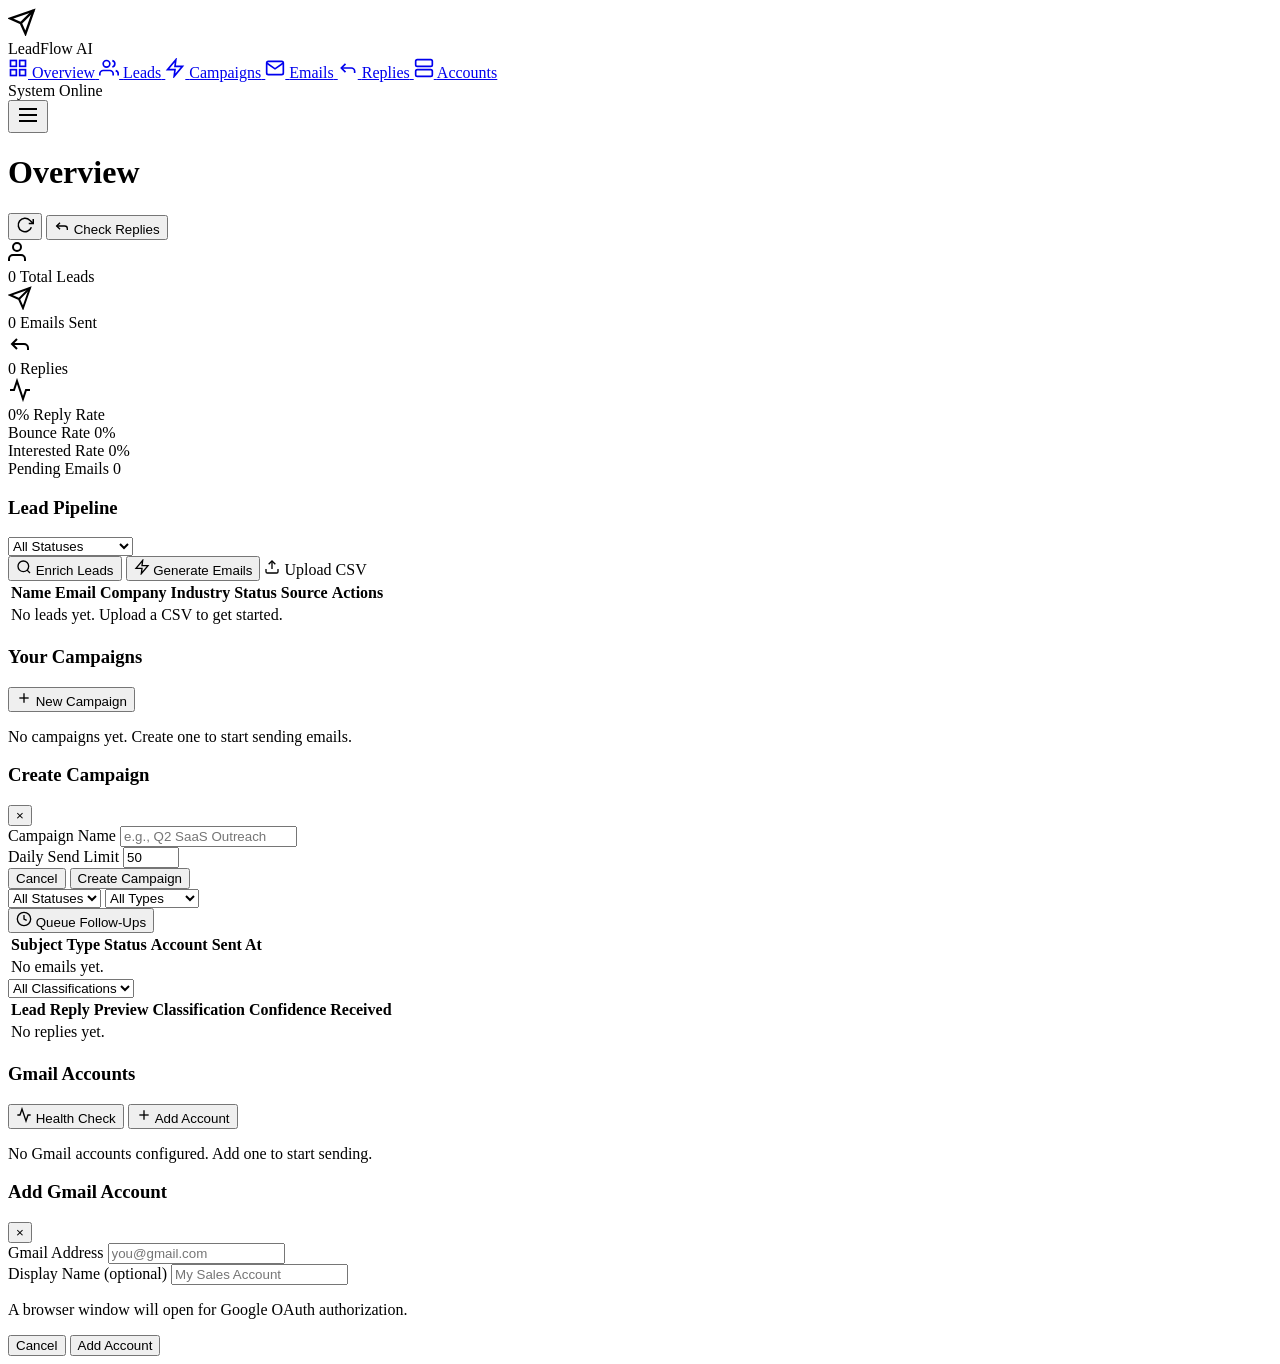
==== dashboard/templates/index.html @ a5ef7bdb "🚀 LeadFlow AI - Cold Email Outreach System" ====
<!DOCTYPE html>
<html lang="en">
<head>
    <meta charset="UTF-8">
    <meta name="viewport" content="width=device-width, initial-scale=1.0">
    <title>LeadFlow AI — Cold Email Outreach Dashboard</title>
    <meta name="description" content="AI-powered cold email outreach system with personalized emails, automated follow-ups, and reply tracking.">
    <link rel="preconnect" href="https://fonts.googleapis.com">
    <link rel="preconnect" href="https://fonts.gstatic.com" crossorigin>
    <link href="https://fonts.googleapis.com/css2?family=Inter:wght@300;400;500;600;700;800&display=swap" rel="stylesheet">
    <link rel="stylesheet" href="/static/css/styles.css">
</head>
<body>
    <!-- ═══ Sidebar ═══ -->
    <aside class="sidebar" id="sidebar">
        <div class="sidebar-brand">
            <div class="brand-icon">
                <svg width="28" height="28" viewBox="0 0 24 24" fill="none" stroke="currentColor" stroke-width="2">
                    <path d="M22 2L11 13"/><path d="M22 2L15 22L11 13L2 9L22 2Z"/>
                </svg>
            </div>
            <span class="brand-text">LeadFlow <span class="brand-ai">AI</span></span>
        </div>

        <nav class="sidebar-nav">
            <a href="#" class="nav-item active" data-section="overview" id="nav-overview">
                <svg width="20" height="20" viewBox="0 0 24 24" fill="none" stroke="currentColor" stroke-width="2"><rect x="3" y="3" width="7" height="7"/><rect x="14" y="3" width="7" height="7"/><rect x="3" y="14" width="7" height="7"/><rect x="14" y="14" width="7" height="7"/></svg>
                <span>Overview</span>
            </a>
            <a href="#" class="nav-item" data-section="leads" id="nav-leads">
                <svg width="20" height="20" viewBox="0 0 24 24" fill="none" stroke="currentColor" stroke-width="2"><path d="M17 21v-2a4 4 0 0 0-4-4H5a4 4 0 0 0-4 4v2"/><circle cx="9" cy="7" r="4"/><path d="M23 21v-2a4 4 0 0 0-3-3.87"/><path d="M16 3.13a4 4 0 0 1 0 7.75"/></svg>
                <span>Leads</span>
            </a>
            <a href="#" class="nav-item" data-section="campaigns" id="nav-campaigns">
                <svg width="20" height="20" viewBox="0 0 24 24" fill="none" stroke="currentColor" stroke-width="2"><polygon points="13 2 3 14 12 14 11 22 21 10 12 10 13 2"/></svg>
                <span>Campaigns</span>
            </a>
            <a href="#" class="nav-item" data-section="emails" id="nav-emails">
                <svg width="20" height="20" viewBox="0 0 24 24" fill="none" stroke="currentColor" stroke-width="2"><path d="M4 4h16c1.1 0 2 .9 2 2v12c0 1.1-.9 2-2 2H4c-1.1 0-2-.9-2-2V6c0-1.1.9-2 2-2z"/><polyline points="22,6 12,13 2,6"/></svg>
                <span>Emails</span>
            </a>
            <a href="#" class="nav-item" data-section="replies" id="nav-replies">
                <svg width="20" height="20" viewBox="0 0 24 24" fill="none" stroke="currentColor" stroke-width="2"><polyline points="9 17 4 12 9 7"/><path d="M20 18v-2a4 4 0 0 0-4-4H4"/></svg>
                <span>Replies</span>
            </a>
            <a href="#" class="nav-item" data-section="accounts" id="nav-accounts">
                <svg width="20" height="20" viewBox="0 0 24 24" fill="none" stroke="currentColor" stroke-width="2"><rect x="2" y="2" width="20" height="8" rx="2" ry="2"/><rect x="2" y="14" width="20" height="8" rx="2" ry="2"/><line x1="6" y1="6" x2="6.01" y2="6"/><line x1="6" y1="18" x2="6.01" y2="18"/></svg>
                <span>Accounts</span>
            </a>
        </nav>

        <div class="sidebar-footer">
            <div class="system-status" id="system-status">
                <div class="status-dot online"></div>
                <span>System Online</span>
            </div>
        </div>
    </aside>

    <!-- ═══ Main Content ═══ -->
    <main class="main-content">
        <!-- Header -->
        <header class="top-bar">
            <div class="top-bar-left">
                <button class="menu-toggle" id="menu-toggle" aria-label="Toggle sidebar">
                    <svg width="24" height="24" viewBox="0 0 24 24" fill="none" stroke="currentColor" stroke-width="2"><line x1="3" y1="12" x2="21" y2="12"/><line x1="3" y1="6" x2="21" y2="6"/><line x1="3" y1="18" x2="21" y2="18"/></svg>
                </button>
                <h1 class="page-title" id="page-title">Overview</h1>
            </div>
            <div class="top-bar-right">
                <button class="btn btn-ghost" id="btn-refresh" title="Refresh data">
                    <svg width="18" height="18" viewBox="0 0 24 24" fill="none" stroke="currentColor" stroke-width="2"><polyline points="23 4 23 10 17 10"/><path d="M20.49 15a9 9 0 1 1-2.12-9.36L23 10"/></svg>
                </button>
                <button class="btn btn-primary" id="btn-check-replies">
                    <svg width="16" height="16" viewBox="0 0 24 24" fill="none" stroke="currentColor" stroke-width="2"><polyline points="9 17 4 12 9 7"/><path d="M20 18v-2a4 4 0 0 0-4-4H4"/></svg>
                    Check Replies
                </button>
            </div>
        </header>

        <div class="content-area" id="content-area">

            <!-- ═══ OVERVIEW SECTION ═══ -->
            <section class="section active" id="section-overview">
                <!-- Stat Cards -->
                <div class="stats-grid">
                    <div class="stat-card" id="stat-leads">
                        <div class="stat-icon icon-purple">
                            <svg width="24" height="24" viewBox="0 0 24 24" fill="none" stroke="currentColor" stroke-width="2"><path d="M17 21v-2a4 4 0 0 0-4-4H5a4 4 0 0 0-4 4v2"/><circle cx="9" cy="7" r="4"/></svg>
                        </div>
                        <div class="stat-info">
                            <span class="stat-value" id="val-total-leads">0</span>
                            <span class="stat-label">Total Leads</span>
                        </div>
                    </div>
                    <div class="stat-card" id="stat-sent">
                        <div class="stat-icon icon-blue">
                            <svg width="24" height="24" viewBox="0 0 24 24" fill="none" stroke="currentColor" stroke-width="2"><path d="M22 2L11 13"/><path d="M22 2L15 22L11 13L2 9L22 2Z"/></svg>
                        </div>
                        <div class="stat-info">
                            <span class="stat-value" id="val-total-sent">0</span>
                            <span class="stat-label">Emails Sent</span>
                        </div>
                    </div>
                    <div class="stat-card" id="stat-replies">
                        <div class="stat-icon icon-green">
                            <svg width="24" height="24" viewBox="0 0 24 24" fill="none" stroke="currentColor" stroke-width="2"><polyline points="9 17 4 12 9 7"/><path d="M20 18v-2a4 4 0 0 0-4-4H4"/></svg>
                        </div>
                        <div class="stat-info">
                            <span class="stat-value" id="val-total-replies">0</span>
                            <span class="stat-label">Replies</span>
                        </div>
                    </div>
                    <div class="stat-card" id="stat-rate">
                        <div class="stat-icon icon-amber">
                            <svg width="24" height="24" viewBox="0 0 24 24" fill="none" stroke="currentColor" stroke-width="2"><polyline points="22 12 18 12 15 21 9 3 6 12 2 12"/></svg>
                        </div>
                        <div class="stat-info">
                            <span class="stat-value" id="val-reply-rate">0%</span>
                            <span class="stat-label">Reply Rate</span>
                        </div>
                    </div>
                </div>

                <!-- Rate Cards Row -->
                <div class="rates-grid">
                    <div class="rate-card">
                        <div class="rate-header">
                            <span class="rate-title">Bounce Rate</span>
                            <span class="rate-value" id="val-bounce-rate">0%</span>
                        </div>
                        <div class="rate-bar">
                            <div class="rate-fill rate-fill-red" id="bar-bounce" style="width: 0%"></div>
                        </div>
                    </div>
                    <div class="rate-card">
                        <div class="rate-header">
                            <span class="rate-title">Interested Rate</span>
                            <span class="rate-value" id="val-interested-rate">0%</span>
                        </div>
                        <div class="rate-bar">
                            <div class="rate-fill rate-fill-green" id="bar-interested" style="width: 0%"></div>
                        </div>
                    </div>
                    <div class="rate-card">
                        <div class="rate-header">
                            <span class="rate-title">Pending Emails</span>
                            <span class="rate-value" id="val-pending">0</span>
                        </div>
                        <div class="rate-bar">
                            <div class="rate-fill rate-fill-blue" id="bar-pending" style="width: 0%"></div>
                        </div>
                    </div>
                </div>

                <!-- Pipeline Chart -->
                <div class="card">
                    <div class="card-header">
                        <h3>Lead Pipeline</h3>
                    </div>
                    <div class="pipeline-chart" id="pipeline-chart">
                        <!-- Populated by JS -->
                    </div>
                </div>
            </section>

            <!-- ═══ LEADS SECTION ═══ -->
            <section class="section" id="section-leads">
                <div class="section-toolbar">
                    <div class="toolbar-left">
                        <select class="select" id="lead-status-filter">
                            <option value="">All Statuses</option>
                            <option value="new">New</option>
                            <option value="enriched">Enriched</option>
                            <option value="email_generated">Email Generated</option>
                            <option value="emailed">Emailed</option>
                            <option value="followup_1_sent">Follow-Up 1 Sent</option>
                            <option value="followup_2_sent">Follow-Up 2 Sent</option>
                            <option value="replied">Replied</option>
                            <option value="bounced">Bounced</option>
                        </select>
                    </div>
                    <div class="toolbar-right">
                        <button class="btn btn-secondary" id="btn-enrich">
                            <svg width="16" height="16" viewBox="0 0 24 24" fill="none" stroke="currentColor" stroke-width="2"><circle cx="11" cy="11" r="8"/><line x1="21" y1="21" x2="16.65" y2="16.65"/></svg>
                            Enrich Leads
                        </button>
                        <button class="btn btn-secondary" id="btn-generate-emails">
                            <svg width="16" height="16" viewBox="0 0 24 24" fill="none" stroke="currentColor" stroke-width="2"><polygon points="13 2 3 14 12 14 11 22 21 10 12 10 13 2"/></svg>
                            Generate Emails
                        </button>
                        <label class="btn btn-primary upload-btn" id="btn-upload-csv">
                            <svg width="16" height="16" viewBox="0 0 24 24" fill="none" stroke="currentColor" stroke-width="2"><path d="M21 15v4a2 2 0 0 1-2 2H5a2 2 0 0 1-2-2v-4"/><polyline points="17 8 12 3 7 8"/><line x1="12" y1="3" x2="12" y2="15"/></svg>
                            Upload CSV
                            <input type="file" accept=".csv" id="csv-file-input" hidden>
                        </label>
                    </div>
                </div>

                <div class="card">
                    <div class="table-wrapper">
                        <table class="data-table" id="leads-table">
                            <thead>
                                <tr>
                                    <th>Name</th>
                                    <th>Email</th>
                                    <th>Company</th>
                                    <th>Industry</th>
                                    <th>Status</th>
                                    <th>Source</th>
                                    <th>Actions</th>
                                </tr>
                            </thead>
                            <tbody id="leads-tbody">
                                <tr><td colspan="7" class="empty-state">No leads yet. Upload a CSV to get started.</td></tr>
                            </tbody>
                        </table>
                    </div>
                    <div class="pagination" id="leads-pagination"></div>
                </div>
            </section>

            <!-- ═══ CAMPAIGNS SECTION ═══ -->
            <section class="section" id="section-campaigns">
                <div class="section-toolbar">
                    <div class="toolbar-left">
                        <h3>Your Campaigns</h3>
                    </div>
                    <div class="toolbar-right">
                        <button class="btn btn-primary" id="btn-new-campaign">
                            <svg width="16" height="16" viewBox="0 0 24 24" fill="none" stroke="currentColor" stroke-width="2"><line x1="12" y1="5" x2="12" y2="19"/><line x1="5" y1="12" x2="19" y2="12"/></svg>
                            New Campaign
                        </button>
                    </div>
                </div>

                <div class="campaigns-grid" id="campaigns-grid">
                    <div class="empty-state-card">
                        <p>No campaigns yet. Create one to start sending emails.</p>
                    </div>
                </div>

                <!-- New Campaign Modal -->
                <div class="modal-overlay" id="modal-new-campaign">
                    <div class="modal">
                        <div class="modal-header">
                            <h3>Create Campaign</h3>
                            <button class="modal-close" id="modal-close-campaign">&times;</button>
                        </div>
                        <div class="modal-body">
                            <div class="form-group">
                                <label for="campaign-name">Campaign Name</label>
                                <input type="text" id="campaign-name" class="input" placeholder="e.g., Q2 SaaS Outreach">
                            </div>
                            <div class="form-group">
                                <label for="campaign-limit">Daily Send Limit</label>
                                <input type="number" id="campaign-limit" class="input" value="50" min="1" max="500">
                            </div>
                        </div>
                        <div class="modal-footer">
                            <button class="btn btn-ghost" id="btn-cancel-campaign">Cancel</button>
                            <button class="btn btn-primary" id="btn-create-campaign">Create Campaign</button>
                        </div>
                    </div>
                </div>
            </section>

            <!-- ═══ EMAILS SECTION ═══ -->
            <section class="section" id="section-emails">
                <div class="section-toolbar">
                    <div class="toolbar-left">
                        <select class="select" id="email-status-filter">
                            <option value="">All Statuses</option>
                            <option value="pending">Pending</option>
                            <option value="sent">Sent</option>
                            <option value="failed">Failed</option>
                            <option value="bounced">Bounced</option>
                        </select>
                        <select class="select" id="email-type-filter">
                            <option value="">All Types</option>
                            <option value="initial">Initial</option>
                            <option value="followup_1">Follow-Up 1</option>
                            <option value="followup_2">Follow-Up 2</option>
                        </select>
                    </div>
                    <div class="toolbar-right">
                        <button class="btn btn-secondary" id="btn-check-followups">
                            <svg width="16" height="16" viewBox="0 0 24 24" fill="none" stroke="currentColor" stroke-width="2"><circle cx="12" cy="12" r="10"/><polyline points="12 6 12 12 16 14"/></svg>
                            Queue Follow-Ups
                        </button>
                    </div>
                </div>

                <div class="card">
                    <div class="table-wrapper">
                        <table class="data-table" id="emails-table">
                            <thead>
                                <tr>
                                    <th>Subject</th>
                                    <th>Type</th>
                                    <th>Status</th>
                                    <th>Account</th>
                                    <th>Sent At</th>
                                </tr>
                            </thead>
                            <tbody id="emails-tbody">
                                <tr><td colspan="5" class="empty-state">No emails yet.</td></tr>
                            </tbody>
                        </table>
                    </div>
                    <div class="pagination" id="emails-pagination"></div>
                </div>
            </section>

            <!-- ═══ REPLIES SECTION ═══ -->
            <section class="section" id="section-replies">
                <div class="section-toolbar">
                    <div class="toolbar-left">
                        <select class="select" id="reply-class-filter">
                            <option value="">All Classifications</option>
                            <option value="interested">Interested</option>
                            <option value="not_interested">Not Interested</option>
                            <option value="out_of_office">Out of Office</option>
                            <option value="unsubscribe">Unsubscribe</option>
                            <option value="spam">Spam</option>
                        </select>
                    </div>
                </div>

                <div class="card">
                    <div class="table-wrapper">
                        <table class="data-table" id="replies-table">
                            <thead>
                                <tr>
                                    <th>Lead</th>
                                    <th>Reply Preview</th>
                                    <th>Classification</th>
                                    <th>Confidence</th>
                                    <th>Received</th>
                                </tr>
                            </thead>
                            <tbody id="replies-tbody">
                                <tr><td colspan="5" class="empty-state">No replies yet.</td></tr>
                            </tbody>
                        </table>
                    </div>
                    <div class="pagination" id="replies-pagination"></div>
                </div>
            </section>

            <!-- ═══ ACCOUNTS SECTION ═══ -->
            <section class="section" id="section-accounts">
                <div class="section-toolbar">
                    <div class="toolbar-left">
                        <h3>Gmail Accounts</h3>
                    </div>
                    <div class="toolbar-right">
                        <button class="btn btn-secondary" id="btn-health-check">
                            <svg width="16" height="16" viewBox="0 0 24 24" fill="none" stroke="currentColor" stroke-width="2"><path d="M22 12h-4l-3 9L9 3l-3 9H2"/></svg>
                            Health Check
                        </button>
                        <button class="btn btn-primary" id="btn-add-account">
                            <svg width="16" height="16" viewBox="0 0 24 24" fill="none" stroke="currentColor" stroke-width="2"><line x1="12" y1="5" x2="12" y2="19"/><line x1="5" y1="12" x2="19" y2="12"/></svg>
                            Add Account
                        </button>
                    </div>
                </div>

                <div class="accounts-grid" id="accounts-grid">
                    <div class="empty-state-card">
                        <p>No Gmail accounts configured. Add one to start sending.</p>
                    </div>
                </div>

                <!-- Add Account Modal -->
                <div class="modal-overlay" id="modal-add-account">
                    <div class="modal">
                        <div class="modal-header">
                            <h3>Add Gmail Account</h3>
                            <button class="modal-close" id="modal-close-account">&times;</button>
                        </div>
                        <div class="modal-body">
                            <div class="form-group">
                                <label for="account-email">Gmail Address</label>
                                <input type="email" id="account-email" class="input" placeholder="you@gmail.com">
                            </div>
                            <div class="form-group">
                                <label for="account-name">Display Name (optional)</label>
                                <input type="text" id="account-name" class="input" placeholder="My Sales Account">
                            </div>
                            <p class="form-hint">A browser window will open for Google OAuth authorization.</p>
                        </div>
                        <div class="modal-footer">
                            <button class="btn btn-ghost" id="btn-cancel-account">Cancel</button>
                            <button class="btn btn-primary" id="btn-submit-account">Add Account</button>
                        </div>
                    </div>
                </div>
            </section>
        </div>
    </main>

    <!-- Toast Notification -->
    <div class="toast-container" id="toast-container"></div>

    <script src="/static/js/dashboard.js"></script>
</body>
</html>
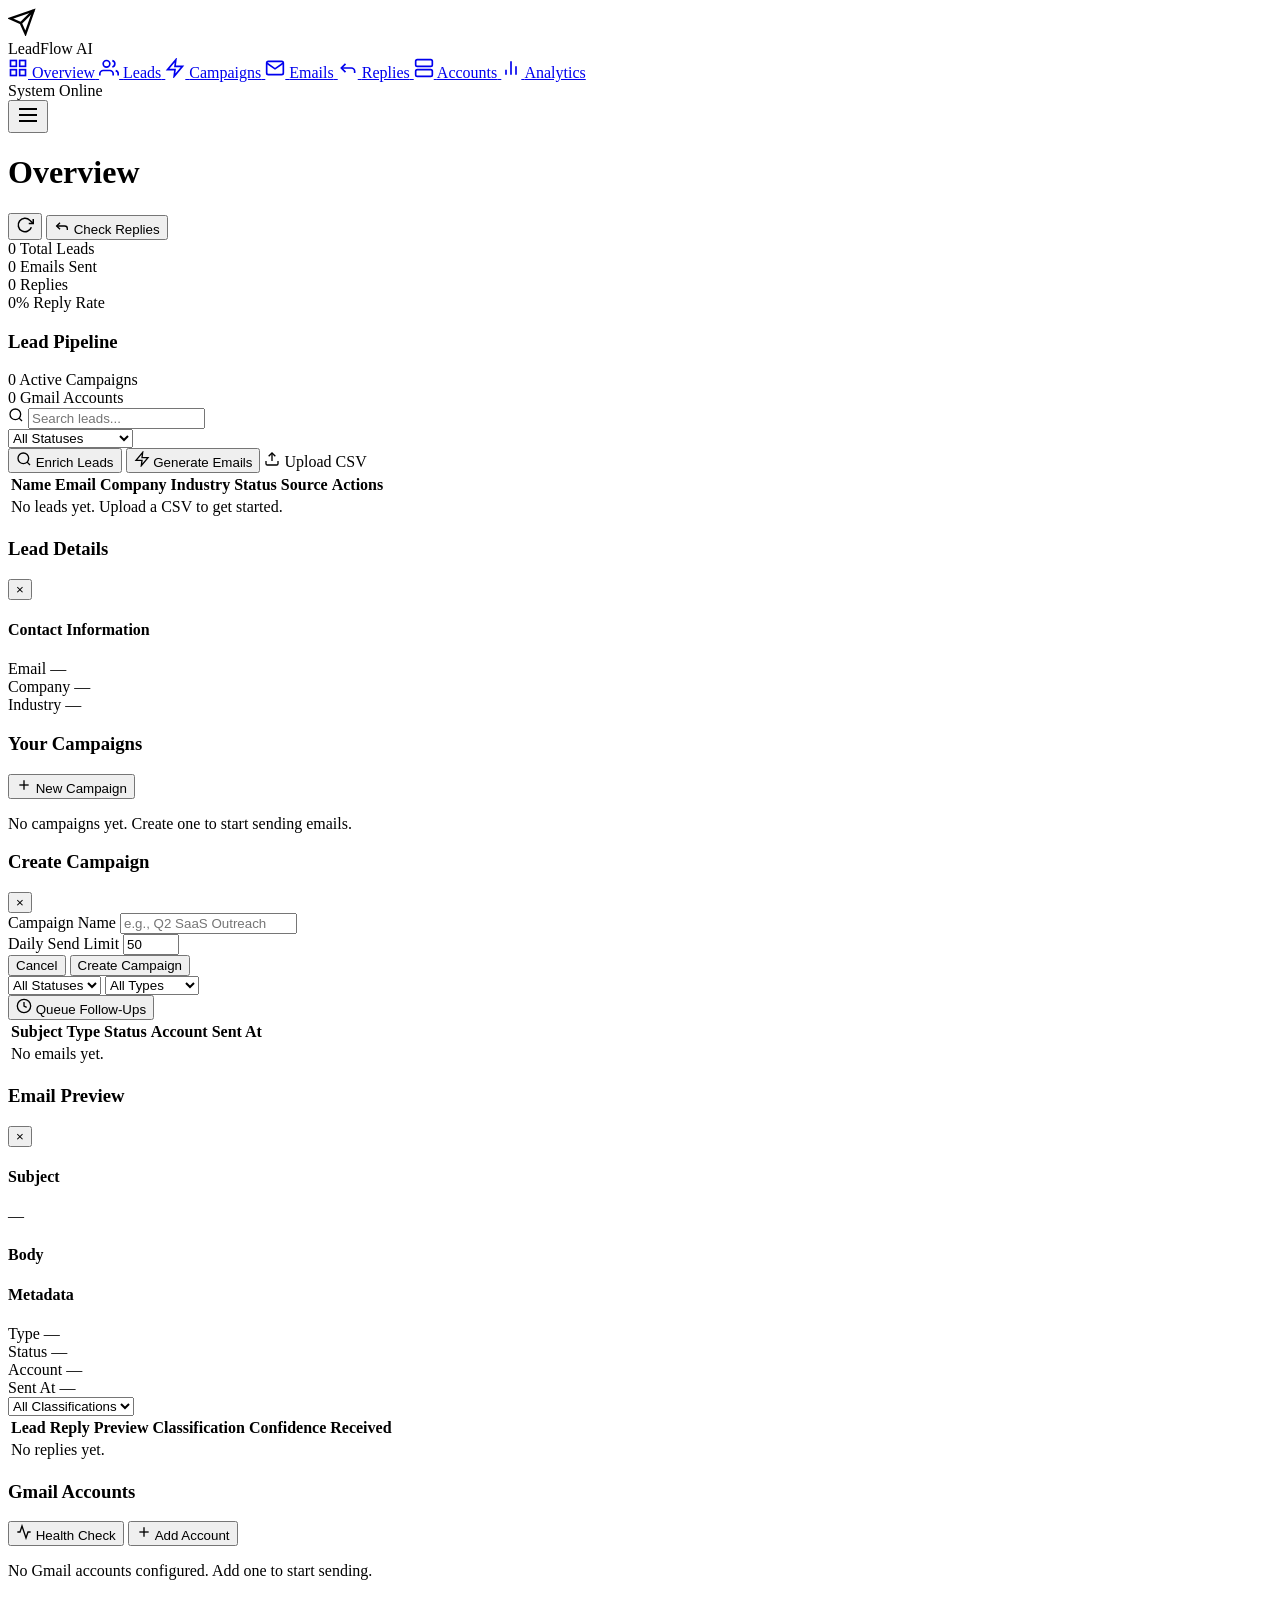
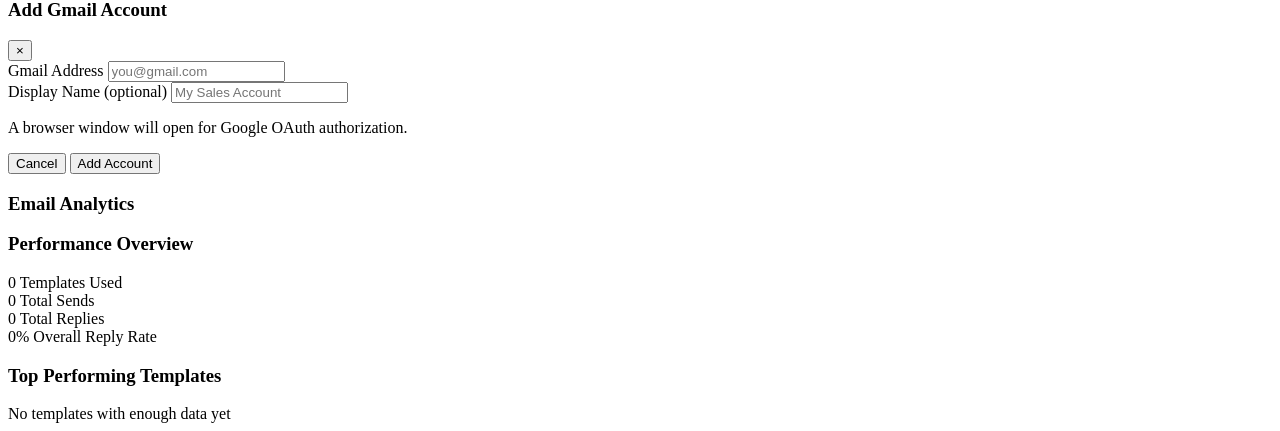
==== commit dd32610e: "frontend: clean up dashboard, add architecture diagram - Remove fake activity feed, pipeline chart, " ====
--- a/dashboard/templates/index.html
+++ b/dashboard/templates/index.html
@@ -7,11 +7,11 @@
     <meta name="description" content="AI-powered cold email outreach system with personalized emails, automated follow-ups, and reply tracking.">
     <link rel="preconnect" href="https://fonts.googleapis.com">
     <link rel="preconnect" href="https://fonts.gstatic.com" crossorigin>
-    <link href="https://fonts.googleapis.com/css2?family=Inter:wght@300;400;500;600;700;800&display=swap" rel="stylesheet">
+    <link href="https://fonts.googleapis.com/css2?family=Inter:wght@400;500;600;700&display=swap" rel="stylesheet">
     <link rel="stylesheet" href="/static/css/styles.css">
 </head>
 <body>
-    <!-- ═══ Sidebar ═══ -->
+    <!-- Sidebar -->
     <aside class="sidebar" id="sidebar">
         <div class="sidebar-brand">
             <div class="brand-icon">
@@ -47,6 +47,10 @@
                 <svg width="20" height="20" viewBox="0 0 24 24" fill="none" stroke="currentColor" stroke-width="2"><rect x="2" y="2" width="20" height="8" rx="2" ry="2"/><rect x="2" y="14" width="20" height="8" rx="2" ry="2"/><line x1="6" y1="6" x2="6.01" y2="6"/><line x1="6" y1="18" x2="6.01" y2="18"/></svg>
                 <span>Accounts</span>
             </a>
+            <a href="#" class="nav-item" data-section="analytics" id="nav-analytics">
+                <svg width="20" height="20" viewBox="0 0 24 24" fill="none" stroke="currentColor" stroke-width="2"><line x1="18" y1="20" x2="18" y2="10"/><line x1="12" y1="20" x2="12" y2="4"/><line x1="6" y1="20" x2="6" y2="14"/></svg>
+                <span>Analytics</span>
+            </a>
         </nav>
 
         <div class="sidebar-footer">
@@ -57,7 +61,7 @@
         </div>
     </aside>
 
-    <!-- ═══ Main Content ═══ -->
+    <!-- Main Content -->
     <main class="main-content">
         <!-- Header -->
         <header class="top-bar">
@@ -80,94 +84,57 @@
 
         <div class="content-area" id="content-area">
 
-            <!-- ═══ OVERVIEW SECTION ═══ -->
+            <!-- OVERVIEW SECTION -->
             <section class="section active" id="section-overview">
-                <!-- Stat Cards -->
+                <!-- KPI Cards -->
                 <div class="stats-grid">
-                    <div class="stat-card" id="stat-leads">
-                        <div class="stat-icon icon-purple">
-                            <svg width="24" height="24" viewBox="0 0 24 24" fill="none" stroke="currentColor" stroke-width="2"><path d="M17 21v-2a4 4 0 0 0-4-4H5a4 4 0 0 0-4 4v2"/><circle cx="9" cy="7" r="4"/></svg>
-                        </div>
-                        <div class="stat-info">
-                            <span class="stat-value" id="val-total-leads">0</span>
-                            <span class="stat-label">Total Leads</span>
-                        </div>
-                    </div>
-                    <div class="stat-card" id="stat-sent">
-                        <div class="stat-icon icon-blue">
-                            <svg width="24" height="24" viewBox="0 0 24 24" fill="none" stroke="currentColor" stroke-width="2"><path d="M22 2L11 13"/><path d="M22 2L15 22L11 13L2 9L22 2Z"/></svg>
-                        </div>
-                        <div class="stat-info">
-                            <span class="stat-value" id="val-total-sent">0</span>
-                            <span class="stat-label">Emails Sent</span>
-                        </div>
-                    </div>
-                    <div class="stat-card" id="stat-replies">
-                        <div class="stat-icon icon-green">
-                            <svg width="24" height="24" viewBox="0 0 24 24" fill="none" stroke="currentColor" stroke-width="2"><polyline points="9 17 4 12 9 7"/><path d="M20 18v-2a4 4 0 0 0-4-4H4"/></svg>
-                        </div>
-                        <div class="stat-info">
-                            <span class="stat-value" id="val-total-replies">0</span>
-                            <span class="stat-label">Replies</span>
-                        </div>
-                    </div>
-                    <div class="stat-card" id="stat-rate">
-                        <div class="stat-icon icon-amber">
-                            <svg width="24" height="24" viewBox="0 0 24 24" fill="none" stroke="currentColor" stroke-width="2"><polyline points="22 12 18 12 15 21 9 3 6 12 2 12"/></svg>
-                        </div>
-                        <div class="stat-info">
-                            <span class="stat-value" id="val-reply-rate">0%</span>
-                            <span class="stat-label">Reply Rate</span>
-                        </div>
-                    </div>
-                </div>
-
-                <!-- Rate Cards Row -->
-                <div class="rates-grid">
-                    <div class="rate-card">
-                        <div class="rate-header">
-                            <span class="rate-title">Bounce Rate</span>
-                            <span class="rate-value" id="val-bounce-rate">0%</span>
-                        </div>
-                        <div class="rate-bar">
-                            <div class="rate-fill rate-fill-red" id="bar-bounce" style="width: 0%"></div>
-                        </div>
-                    </div>
-                    <div class="rate-card">
-                        <div class="rate-header">
-                            <span class="rate-title">Interested Rate</span>
-                            <span class="rate-value" id="val-interested-rate">0%</span>
-                        </div>
-                        <div class="rate-bar">
-                            <div class="rate-fill rate-fill-green" id="bar-interested" style="width: 0%"></div>
-                        </div>
-                    </div>
-                    <div class="rate-card">
-                        <div class="rate-header">
-                            <span class="rate-title">Pending Emails</span>
-                            <span class="rate-value" id="val-pending">0</span>
-                        </div>
-                        <div class="rate-bar">
-                            <div class="rate-fill rate-fill-blue" id="bar-pending" style="width: 0%"></div>
-                        </div>
-                    </div>
-                </div>
-
-                <!-- Pipeline Chart -->
+                    <div class="stat-card">
+                        <span class="stat-value" id="val-total-leads">0</span>
+                        <span class="stat-label">Total Leads</span>
+                    </div>
+                    <div class="stat-card">
+                        <span class="stat-value" id="val-total-sent">0</span>
+                        <span class="stat-label">Emails Sent</span>
+                    </div>
+                    <div class="stat-card">
+                        <span class="stat-value" id="val-total-replies">0</span>
+                        <span class="stat-label">Replies</span>
+                    </div>
+                    <div class="stat-card">
+                        <span class="stat-value" id="val-reply-rate">0%</span>
+                        <span class="stat-label">Reply Rate</span>
+                    </div>
+                </div>
+
+                <!-- Pipeline Breakdown -->
                 <div class="card">
                     <div class="card-header">
                         <h3>Lead Pipeline</h3>
                     </div>
-                    <div class="pipeline-chart" id="pipeline-chart">
-                        <!-- Populated by JS -->
-                    </div>
-                </div>
-            </section>
-
-            <!-- ═══ LEADS SECTION ═══ -->
+                    <div id="pipeline-breakdown"></div>
+                </div>
+
+                <!-- Summary Row -->
+                <div class="summary-grid">
+                    <div class="stat-card">
+                        <span class="stat-value" id="val-active-campaigns">0</span>
+                        <span class="stat-label">Active Campaigns</span>
+                    </div>
+                    <div class="stat-card">
+                        <span class="stat-value" id="val-accounts-count">0</span>
+                        <span class="stat-label">Gmail Accounts</span>
+                    </div>
+                </div>
+            </section>
+
+            <!-- LEADS SECTION -->
             <section class="section" id="section-leads">
                 <div class="section-toolbar">
                     <div class="toolbar-left">
+                        <div class="search-box">
+                            <svg width="16" height="16" viewBox="0 0 24 24" fill="none" stroke="currentColor" stroke-width="2"><circle cx="11" cy="11" r="8"/><line x1="21" y1="21" x2="16.65" y2="16.65"/></svg>
+                            <input type="text" class="search-input" id="lead-search" placeholder="Search leads...">
+                        </div>
                         <select class="select" id="lead-status-filter">
                             <option value="">All Statuses</option>
                             <option value="new">New</option>
@@ -218,9 +185,38 @@
                     </div>
                     <div class="pagination" id="leads-pagination"></div>
                 </div>
-            </section>
-
-            <!-- ═══ CAMPAIGNS SECTION ═══ -->
+
+                <!-- Lead Detail Slide-Over -->
+                <div class="slide-over-overlay" id="lead-detail-overlay">
+                    <div class="slide-over" id="lead-detail-panel">
+                        <div class="slide-over-header">
+                            <h3 id="lead-detail-name">Lead Details</h3>
+                            <button class="slide-over-close" id="lead-detail-close">&times;</button>
+                        </div>
+                        <div class="slide-over-body" id="lead-detail-body">
+                            <div class="detail-section">
+                                <h4>Contact Information</h4>
+                                <div class="detail-grid">
+                                    <div class="detail-item">
+                                        <span class="detail-label">Email</span>
+                                        <span class="detail-value" id="detail-email">—</span>
+                                    </div>
+                                    <div class="detail-item">
+                                        <span class="detail-label">Company</span>
+                                        <span class="detail-value" id="detail-company">—</span>
+                                    </div>
+                                    <div class="detail-item">
+                                        <span class="detail-label">Industry</span>
+                                        <span class="detail-value" id="detail-industry">—</span>
+                                    </div>
+                                </div>
+                            </div>
+                        </div>
+                    </div>
+                </div>
+            </section>
+
+            <!-- CAMPAIGNS SECTION -->
             <section class="section" id="section-campaigns">
                 <div class="section-toolbar">
                     <div class="toolbar-left">
@@ -265,7 +261,7 @@
                 </div>
             </section>
 
-            <!-- ═══ EMAILS SECTION ═══ -->
+            <!-- EMAILS SECTION -->
             <section class="section" id="section-emails">
                 <div class="section-toolbar">
                     <div class="toolbar-left">
@@ -310,9 +306,50 @@
                     </div>
                     <div class="pagination" id="emails-pagination"></div>
                 </div>
-            </section>
-
-            <!-- ═══ REPLIES SECTION ═══ -->
+
+                <!-- Email Preview Slide-Over -->
+                <div class="slide-over-overlay" id="email-preview-overlay">
+                    <div class="slide-over" id="email-preview-panel">
+                        <div class="slide-over-header">
+                            <h3>Email Preview</h3>
+                            <button class="slide-over-close" id="email-preview-close">&times;</button>
+                        </div>
+                        <div class="slide-over-body">
+                            <div class="detail-section">
+                                <h4>Subject</h4>
+                                <p class="email-preview-subject-full" id="preview-subject">—</p>
+                            </div>
+                            <div class="detail-section">
+                                <h4>Body</h4>
+                                <div class="email-preview-body-full" id="preview-body"></div>
+                            </div>
+                            <div class="detail-section">
+                                <h4>Metadata</h4>
+                                <div class="detail-grid">
+                                    <div class="detail-item">
+                                        <span class="detail-label">Type</span>
+                                        <span class="detail-value" id="preview-type">—</span>
+                                    </div>
+                                    <div class="detail-item">
+                                        <span class="detail-label">Status</span>
+                                        <span class="detail-value" id="preview-status">—</span>
+                                    </div>
+                                    <div class="detail-item">
+                                        <span class="detail-label">Account</span>
+                                        <span class="detail-value" id="preview-account">—</span>
+                                    </div>
+                                    <div class="detail-item">
+                                        <span class="detail-label">Sent At</span>
+                                        <span class="detail-value" id="preview-sent-at">—</span>
+                                    </div>
+                                </div>
+                            </div>
+                        </div>
+                    </div>
+                </div>
+            </section>
+
+            <!-- REPLIES SECTION -->
             <section class="section" id="section-replies">
                 <div class="section-toolbar">
                     <div class="toolbar-left">
@@ -348,7 +385,7 @@
                 </div>
             </section>
 
-            <!-- ═══ ACCOUNTS SECTION ═══ -->
+            <!-- ACCOUNTS SECTION -->
             <section class="section" id="section-accounts">
                 <div class="section-toolbar">
                     <div class="toolbar-left">
@@ -397,6 +434,53 @@
                     </div>
                 </div>
             </section>
+
+            <!-- ANALYTICS SECTION -->
+            <section class="section" id="section-analytics">
+                <div class="section-toolbar">
+                    <div class="toolbar-left">
+                        <h3>Email Analytics</h3>
+                    </div>
+                </div>
+
+                <div class="analytics-grid">
+                    <div class="card">
+                        <div class="card-header">
+                            <h3>Performance Overview</h3>
+                        </div>
+                        <div class="analytics-content" id="analytics-overview">
+                            <div class="analytics-stats">
+                                <div class="analytics-stat">
+                                    <span class="analytics-stat-value" id="analytics-total-templates">0</span>
+                                    <span class="analytics-stat-label">Templates Used</span>
+                                </div>
+                                <div class="analytics-stat">
+                                    <span class="analytics-stat-value" id="analytics-total-uses">0</span>
+                                    <span class="analytics-stat-label">Total Sends</span>
+                                </div>
+                                <div class="analytics-stat">
+                                    <span class="analytics-stat-value" id="analytics-total-replies">0</span>
+                                    <span class="analytics-stat-label">Total Replies</span>
+                                </div>
+                                <div class="analytics-stat">
+                                    <span class="analytics-stat-value" id="analytics-overall-rate">0%</span>
+                                    <span class="analytics-stat-label">Overall Reply Rate</span>
+                                </div>
+                            </div>
+                        </div>
+                    </div>
+
+                    <div class="card">
+                        <div class="card-header">
+                            <h3>Top Performing Templates</h3>
+                        </div>
+                        <div class="templates-list" id="top-templates">
+                            <div class="activity-empty">No templates with enough data yet</div>
+                        </div>
+                    </div>
+                </div>
+            </section>
+
         </div>
     </main>
 
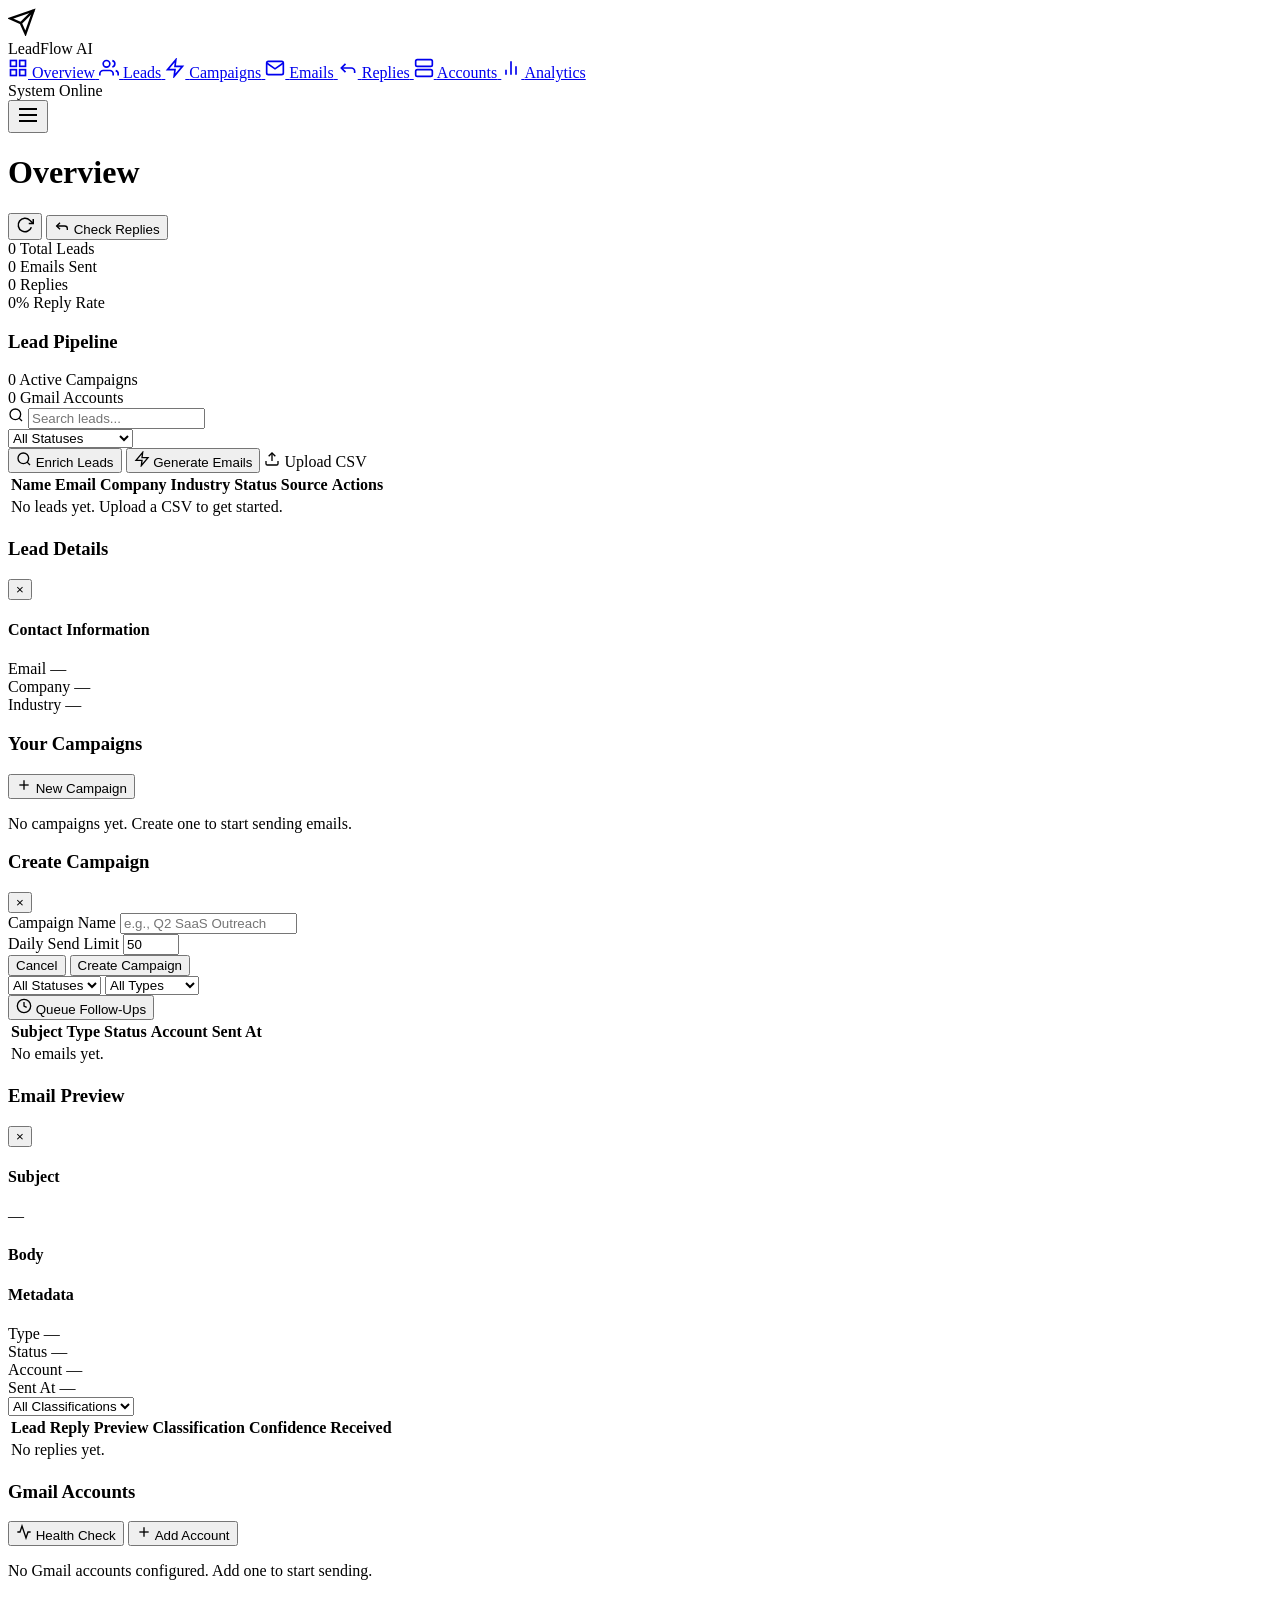
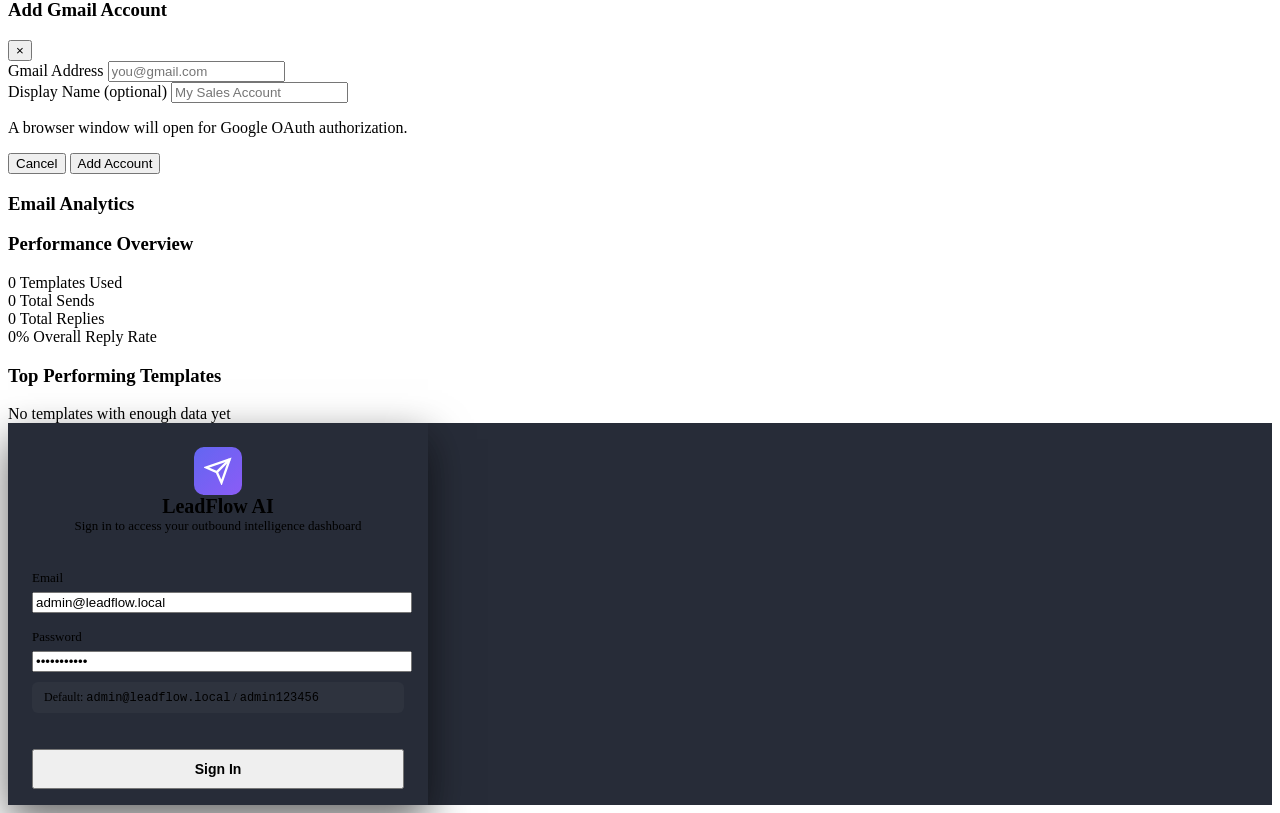
==== commit 3a3b1ce9: "fix(ui): add dashboard JWT login modal, fix LoginRequest email validation, and modernize API client" ====
--- a/dashboard/templates/index.html
+++ b/dashboard/templates/index.html
@@ -72,6 +72,10 @@
                 <h1 class="page-title" id="page-title">Overview</h1>
             </div>
             <div class="top-bar-right">
+                <div class="user-badge" id="user-badge" style="display:none; align-items:center; gap:8px; margin-right:12px; font-size:13px; color:var(--text-secondary);">
+                    <span id="user-display-email" style="font-weight:500;">admin@leadflow.local</span>
+                    <button class="btn btn-ghost" id="btn-logout" title="Sign Out" style="padding:4px 8px; font-size:12px; border:1px solid var(--border-medium); border-radius:4px;">Sign Out</button>
+                </div>
                 <button class="btn btn-ghost" id="btn-refresh" title="Refresh data">
                     <svg width="18" height="18" viewBox="0 0 24 24" fill="none" stroke="currentColor" stroke-width="2"><polyline points="23 4 23 10 17 10"/><path d="M20.49 15a9 9 0 1 1-2.12-9.36L23 10"/></svg>
                 </button>
@@ -484,6 +488,42 @@
         </div>
     </main>
 
+    <!-- Login Modal -->
+    <div class="modal-overlay" id="modal-login" style="background: rgba(10, 15, 29, 0.88); backdrop-filter: blur(8px);">
+        <div class="modal" style="max-width: 420px; border: 1px solid var(--border-medium); box-shadow: 0 16px 40px rgba(0, 0, 0, 0.6);">
+            <div class="modal-header" style="flex-direction: column; align-items: center; text-align: center; gap: 8px; border-bottom: 1px solid var(--border-light); padding: 24px 24px 16px 24px;">
+                <div class="brand-icon" style="background: linear-gradient(135deg, #6366f1, #8b5cf6); padding: 10px; border-radius: 10px; display: inline-flex;">
+                    <svg width="28" height="28" viewBox="0 0 24 24" fill="none" stroke="#ffffff" stroke-width="2">
+                        <path d="M22 2L11 13"/><path d="M22 2L15 22L11 13L2 9L22 2Z"/>
+                    </svg>
+                </div>
+                <h3 style="font-size: 20px; font-weight: 700; margin: 0; color: var(--text-primary);">LeadFlow AI</h3>
+                <p style="font-size: 13px; color: var(--text-secondary); margin: 0;">Sign in to access your outbound intelligence dashboard</p>
+            </div>
+            <form id="form-login">
+                <div class="modal-body" style="padding: 20px 24px;">
+                    <div id="login-error" style="display: none; padding: 10px 14px; background: rgba(239, 68, 68, 0.15); border: 1px solid rgba(239, 68, 68, 0.3); border-radius: 6px; color: #f87171; font-size: 13px; margin-bottom: 16px;"></div>
+                    <div class="form-group" style="margin-bottom: 16px;">
+                        <label for="login-email" style="display: block; font-size: 13px; font-weight: 500; color: var(--text-secondary); margin-bottom: 6px;">Email</label>
+                        <input type="text" id="login-email" class="input" value="admin@leadflow.local" required placeholder="admin@leadflow.local" style="width: 100%;">
+                    </div>
+                    <div class="form-group" style="margin-bottom: 8px;">
+                        <label for="login-password" style="display: block; font-size: 13px; font-weight: 500; color: var(--text-secondary); margin-bottom: 6px;">Password</label>
+                        <input type="password" id="login-password" class="input" value="admin123456" required placeholder="••••••••" style="width: 100%;">
+                    </div>
+                    <div style="font-size: 12px; color: var(--text-muted); margin-top: 10px; background: rgba(255,255,255,0.03); padding: 8px 12px; border-radius: 6px; border: 1px solid var(--border-light);">
+                        Default: <code>admin@leadflow.local</code> / <code>admin123456</code>
+                    </div>
+                </div>
+                <div class="modal-footer" style="padding: 16px 24px; border-top: 1px solid var(--border-light);">
+                    <button type="submit" class="btn btn-primary" id="btn-submit-login" style="width: 100%; justify-content: center; font-size: 14px; font-weight: 600; padding: 10px;">
+                        Sign In
+                    </button>
+                </div>
+            </form>
+        </div>
+    </div>
+
     <!-- Toast Notification -->
     <div class="toast-container" id="toast-container"></div>
 
